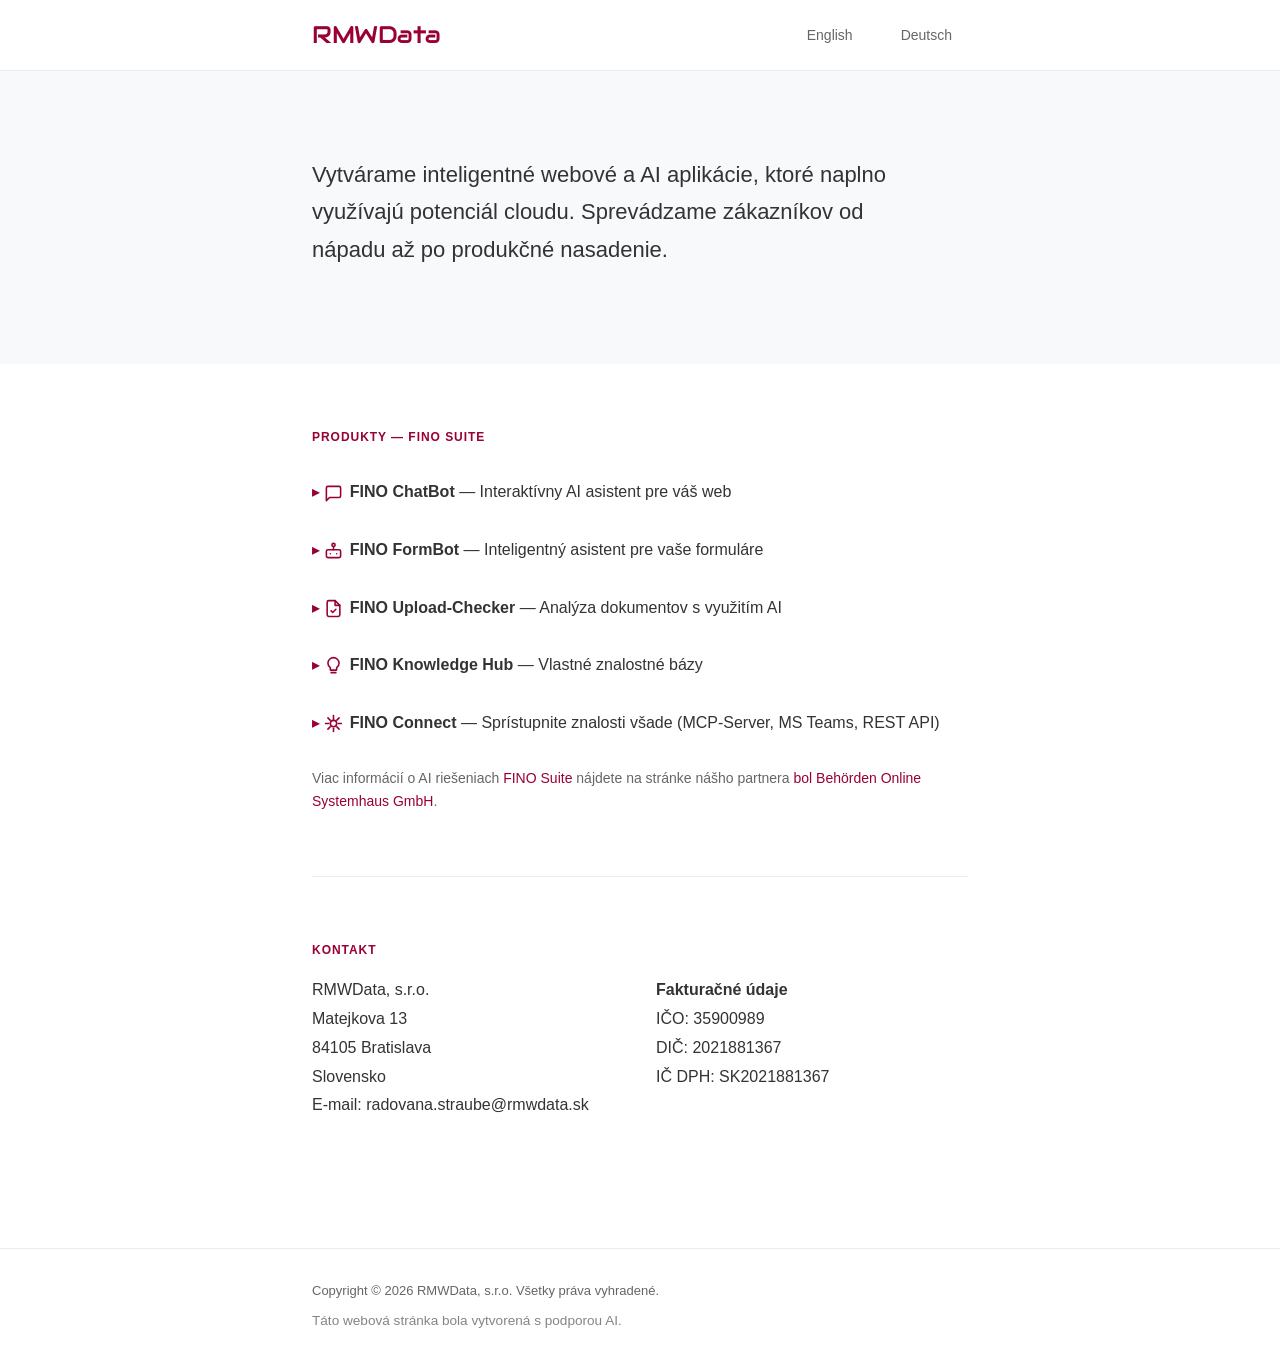
==== index.html @ 28b27a78 "Add files via upload" ====
<!DOCTYPE html>
<html lang="sk">
<head>
    <meta charset="utf-8">
    <meta name="viewport" content="width=device-width, initial-scale=1">
    <title>RMWData, s.r.o.</title>
    <link href="custom.css" rel="stylesheet">
</head>
<body>
    <nav class="site-nav">
        <div class="container">
            <a class="site-nav__brand" href="#">RMWData</a>
            <ul class="site-nav__links">
                <li><a href="index_en.html">English</a></li>
                <li><a href="index_de.html">Deutsch</a></li>
            </ul>
        </div>
    </nav>

    <section class="hero">
        <div class="container">
            <p class="hero__text">
                Vytvárame inteligentné webové a AI aplikácie, ktoré naplno využívajú potenciál cloudu. Sprevádzame zákazníkov od nápadu až po produkčné nasadenie.
            </p>
        </div>
    </section>

    <main>
        <div class="container">
            <section class="section">
                <h2 class="section__title">Produkty — FINO Suite</h2>
                <ul class="partners-list">
                    <li>
                        <details>
                            <summary><svg xmlns="http://www.w3.org/2000/svg" width="19" height="19" viewBox="0 0 24 24" fill="none" stroke="currentColor" stroke-width="2" stroke-linecap="round" stroke-linejoin="round" style="vertical-align: middle; margin-right: 0.4em; color: #990033;"><path d="M21 15a2 2 0 0 1-2 2H7l-4 4V5a2 2 0 0 1 2-2h14a2 2 0 0 1 2 2z"></path></svg><strong>FINO ChatBot</strong> — Interaktívny AI asistent pre váš web</summary>
                            <p>AI asistent, ktorý sa jednoducho integruje do webových stránok. Pomáha rýchlo nájsť správne informácie, odpovedá na časté otázky a vysvetľuje administratívne postupy. Vždy aktuálne znalosti, viacjazyčná podpora, bezbariérová komunikácia, v súlade s GDPR. Dostupný 24/7.</p>
                        </details>
                    </li>
                    <li>
                        <details>
                            <summary><svg xmlns="http://www.w3.org/2000/svg" width="19" height="19" viewBox="0 0 24 24" fill="none" stroke="currentColor" stroke-width="2" stroke-linecap="round" stroke-linejoin="round" style="vertical-align: middle; margin-right: 0.4em; color: #990033;"><rect x="3" y="11" width="18" height="10" rx="2"/><circle cx="12" cy="5" r="2"/><line x1="12" y1="7" x2="12" y2="11"/><line x1="8" y1="16" x2="8" y2="16"/><line x1="16" y1="16" x2="16" y2="16"/></svg><strong>FINO FormBot</strong> — Inteligentný asistent pre vaše formuláre</summary>
                            <p>AI asistent, ktorý žiadateľov krok za krokom sprevádza pri vyplňovaní zložitých formulárov. Prostredníctvom prirodzenej konverzácie zachytí všetky potrebné informácie a automaticky ich prenesie do formulára. Viacjazyčná podpora, bezbariérová komunikácia, validácia údajov, v súlade s GDPR. Až o 80 % rýchlejšie vyplňovanie.</p>
                        </details>
                    </li>
                    <li>
                        <details>
                            <summary><svg xmlns="http://www.w3.org/2000/svg" width="19" height="19" viewBox="0 0 24 24" fill="none" stroke="currentColor" stroke-width="2" stroke-linecap="round" stroke-linejoin="round" style="vertical-align: middle; margin-right: 0.4em; color: #990033;"><path d="M14 2H6a2 2 0 0 0-2 2v16a2 2 0 0 0 2 2h12a2 2 0 0 0 2-2V8z"/><polyline points="14 2 14 8 20 8"/><polyline points="9 15 11 17 15 13"/></svg><strong>FINO Upload-Checker</strong> — Analýza dokumentov s využitím AI</summary>
                            <p>AI riešenie pre automatickú kontrolu nahraných dokumentov. Systém rozpoznáva typ dokumentu, extrahuje relevantné údaje a kontroluje ich vierohodnosť. Podpora viacerých formátov, OCR technológia, v súlade s GDPR. Zníženie manuálnych kontrolných nákladov až o 90 %.</p>
                        </details>
                    </li>
                    <li>
                        <details>
                            <summary><svg xmlns="http://www.w3.org/2000/svg" width="19" height="19" viewBox="0 0 24 24" fill="none" stroke="currentColor" stroke-width="2" stroke-linecap="round" stroke-linejoin="round" style="vertical-align: middle; margin-right: 0.4em; color: #990033;"><path d="M12 2a7 7 0 0 1 7 7c0 2.4-1.2 4.5-3 5.7V17a1 1 0 0 1-1 1H9a1 1 0 0 1-1-1v-2.3C6.2 13.5 5 11.4 5 9a7 7 0 0 1 7-7z"/><path d="M9 21h6"/><path d="M9 18h6"/></svg><strong>FINO Knowledge Hub</strong> — Vlastné znalostné bázy</summary>
                            <p>Centrálna platforma na vytváranie, správu a údržbu znalostných báz. Nahrávajte dokumenty a zdroje, nechajte ich automaticky indexovať a spravujte mandantové znalostné oblasti s verziovaním. Sémantické vyhľadávanie, MCP protokol, v súlade s GDPR.</p>
                        </details>
                    </li>
                    <li>
                        <details>
                            <summary><svg xmlns="http://www.w3.org/2000/svg" width="19" height="19" viewBox="0 0 24 24" fill="none" stroke="currentColor" stroke-width="2" stroke-linecap="round" stroke-linejoin="round" style="vertical-align: middle; margin-right: 0.4em; color: #990033;"><path d="M12 2v6"/><path d="M12 18v4"/><circle cx="12" cy="12" r="4"/><path d="M4.93 4.93l2.83 2.83"/><path d="M16.24 16.24l2.83 2.83"/><path d="M2 12h4"/><path d="M18 12h4"/><path d="M4.93 19.07l2.83-2.83"/><path d="M16.24 7.76l2.83-2.83"/></svg><strong>FINO Connect</strong> — Sprístupnite znalosti všade (MCP-Server, MS Teams, REST API)</summary>
                            <p>Univerzálne prístupové rozhranie pre znalostné bázy. Zabezpečuje, aby boli znalosti dostupné všade — cez MCP Protocol, REST API, MS Teams a ďalšie kanály. Read-only prístup, multi-kanálové doručovanie, škálovateľné od jednotlivých integrácií po celopodnikové nasadenia.</p>
                        </details>
                    </li>
                </ul>
                <p class="section__note">Viac informácií o AI riešeniach <a href="https://formbot.ai/sk/index.html" target="_blank" rel="noopener">FINO Suite</a> nájdete na stránke nášho partnera <a href="https://bol-systemhaus.de" target="_blank" rel="noopener">bol Behörden Online Systemhaus GmbH</a>.</p>
            </section>

            <section class="section">
                <h2 class="section__title">Kontakt</h2>
                <div class="contact-grid">
                    <address>
                        RMWData, s.r.o.<br/>
                        Matejkova 13<br/>
                        84105 Bratislava<br/>
                        Slovensko<br/>
                        E-mail: radovana.straube@rmwdata.sk
                    </address>
                    <address>
                        <strong>Fakturačné údaje</strong><br/>
                        IČO: 35900989<br/>
                        DIČ: 2021881367<br/>
                        IČ DPH: SK2021881367
                    </address>
                </div>
            </section>
        </div>
    </main>

    <footer class="site-footer">
        <div class="container">
            <p>Copyright © 2026 RMWData, s.r.o. Všetky práva vyhradené.</p>
			<p style="font-size: 0.85rem; margin-top: 0.5rem; opacity: 0.8;">Táto webová stránka bola vytvorená s podporou AI.</p>
        </div>
    </footer>
</body>
</html>
---- custom.css ----
/* === Font === */
@import url('https://fonts.googleapis.com/css2?family=Audiowide&display=swap');

/* === Reset & Base === */
*,
*::before,
*::after {
    margin: 0;
    padding: 0;
    box-sizing: border-box;
}

:root {
    --color-primary: #1a1a2e;
    --color-accent: #990033;
    --color-accent-hover: #7a0029;
    --color-bg: #ffffff;
    --color-bg-alt: #f8f9fa;
    --color-text: #333333;
    --color-text-light: #666666;
    --color-border: #e9ecef;
    --font-stack: -apple-system, BlinkMacSystemFont, 'Segoe UI', Roboto, 'Helvetica Neue', Arial, sans-serif;
    --max-width: 720px;
    --spacing-xs: 0.5rem;
    --spacing-sm: 1rem;
    --spacing-md: 2rem;
    --spacing-lg: 4rem;
    --spacing-xl: 6rem;
}

html {
    font-size: 16px;
    scroll-behavior: smooth;
}

body {
    font-family: var(--font-stack);
    color: var(--color-text);
    background: var(--color-bg);
    line-height: 1.6;
    -webkit-font-smoothing: antialiased;
}

a {
    color: var(--color-accent);
    text-decoration: none;
    transition: color 0.2s ease;
}

a:hover {
    color: var(--color-accent-hover);
    text-decoration: underline;
    text-decoration-color: var(--color-accent);
}

/* === Layout === */
.container {
    max-width: var(--max-width);
    margin: 0 auto;
    padding: 0 var(--spacing-md);
}

/* === Navigation === */
.site-nav {
    position: fixed;
    top: 0;
    left: 0;
    right: 0;
    z-index: 100;
    background: rgba(255, 255, 255, 0.95);
    backdrop-filter: blur(8px);
    -webkit-backdrop-filter: blur(8px);
    border-bottom: 1px solid var(--color-border);
    padding: var(--spacing-sm) 0;
}

.site-nav .container {
    display: flex;
    align-items: center;
    justify-content: space-between;
}

.site-nav__brand {
    font-family: 'Audiowide', cursive;
    font-size: 1.5rem;
    font-weight: 400;
    color: var(--color-accent);
    letter-spacing: -0.02em;
}

.site-nav__brand:hover {
    color: var(--color-accent);
}

.site-nav__links {
    display: flex;
    gap: var(--spacing-sm);
    list-style: none;
}

.site-nav__links a {
    font-size: 0.875rem;
    color: var(--color-text-light);
    padding: var(--spacing-xs) var(--spacing-sm);
    border-radius: 4px;
    transition: color 0.2s ease, background 0.2s ease;
}

.site-nav__links a:hover {
    color: var(--color-accent);
    background: var(--color-bg-alt);
    text-decoration: none;
}

/* === Hero === */
.hero {
    padding: calc(var(--spacing-xl) + 60px) 0 var(--spacing-xl);
    background: var(--color-bg-alt);
}

.hero__text {
    font-size: 1.375rem;
    line-height: 1.7;
    color: var(--color-text);
    max-width: 600px;
}

/* === Sections === */
.section {
    padding: var(--spacing-lg) 0;
}

.section + .section {
    border-top: 1px solid var(--color-border);
}

.section__title {
    font-size: 0.75rem;
    font-weight: 600;
    text-transform: uppercase;
    letter-spacing: 0.08em;
    color: var(--color-accent);
    margin-bottom: var(--spacing-sm);
}

/* === Partners === */
.partners-list {
    list-style: none;
}

.partners-list li {
    padding: var(--spacing-xs) 0;
}

/* === Contact Grid === */
.contact-grid {
    display: grid;
    grid-template-columns: 1fr 1fr;
    gap: var(--spacing-md);
}

@media (max-width: 600px) {
    .contact-grid {
        grid-template-columns: 1fr;
    }
}

.contact-grid address {
    font-style: normal;
    line-height: 1.8;
}

/* === Footer === */
.site-footer {
    padding: var(--spacing-md) 0;
    border-top: 1px solid var(--color-border);
    margin-top: var(--spacing-lg);
}

.site-footer p {
    font-size: 0.8125rem;
    color: var(--color-text-light);
}

/* === Expandable product items === */
.partners-list details {
    padding: var(--spacing-xs) 0;
}

.partners-list details summary {
    cursor: pointer;
    list-style: none;
}

.partners-list details summary::-webkit-details-marker {
    display: none;
}

.partners-list details summary::before {
    content: '▸ ';
    color: var(--color-accent);
    transition: transform 0.2s ease;
}

.partners-list details[open] summary::before {
    content: '▾ ';
}

.partners-list details p {
    margin: var(--spacing-xs) 0 var(--spacing-sm) 1.2em;
    color: var(--color-text-light);
    font-size: 0.9rem;
    line-height: 1.6;
}

/* === Section note === */
.section__note {
    margin-top: var(--spacing-sm);
    font-size: 0.875rem;
    color: var(--color-text-light);
}
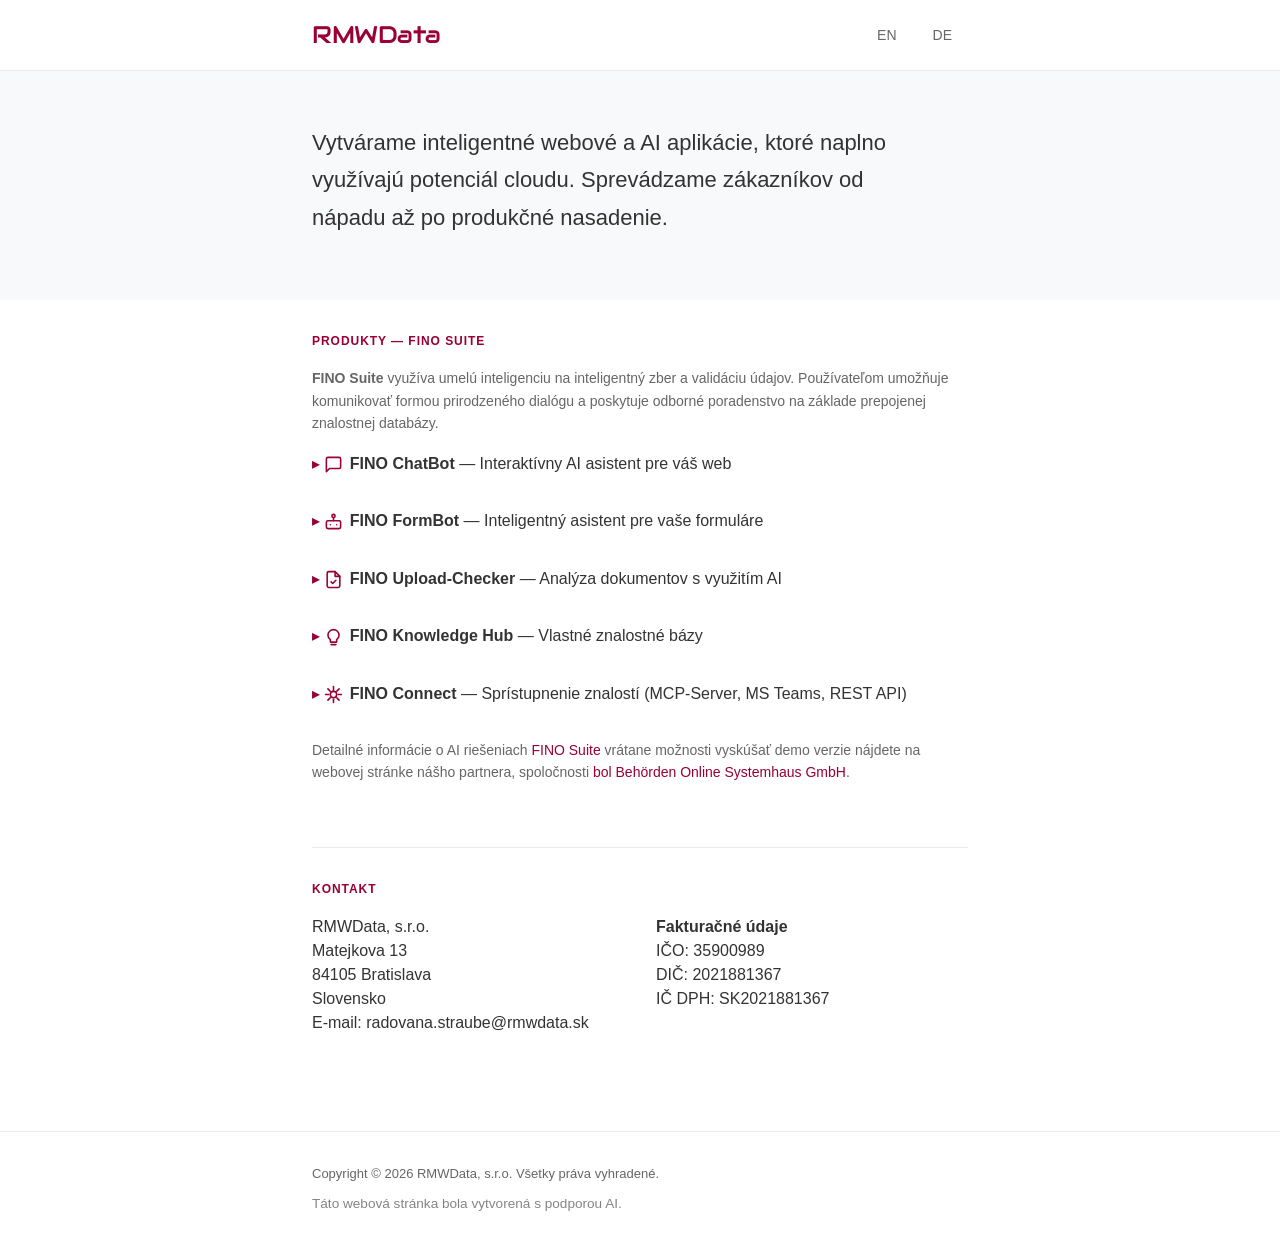
==== commit 9440d40c: "Add files via upload" ====
--- a/index.html
+++ b/index.html
@@ -11,8 +11,8 @@
         <div class="container">
             <a class="site-nav__brand" href="#">RMWData</a>
             <ul class="site-nav__links">
-                <li><a href="index_en.html">English</a></li>
-                <li><a href="index_de.html">Deutsch</a></li>
+                <li><a href="index_en.html">EN</a></li>
+                <li><a href="index_de.html">DE</a></li>
             </ul>
         </div>
     </nav>
@@ -29,6 +29,7 @@
         <div class="container">
             <section class="section">
                 <h2 class="section__title">Produkty — FINO Suite</h2>
+                <p class="section__note"><strong>FINO Suite</strong> využíva umelú inteligenciu na inteligentný zber a validáciu údajov. Používateľom umožňuje komunikovať formou prirodzeného dialógu a poskytuje odborné poradenstvo na základe prepojenej znalostnej databázy.</p>
                 <ul class="partners-list">
                     <li>
                         <details>
@@ -56,12 +57,12 @@
                     </li>
                     <li>
                         <details>
-                            <summary><svg xmlns="http://www.w3.org/2000/svg" width="19" height="19" viewBox="0 0 24 24" fill="none" stroke="currentColor" stroke-width="2" stroke-linecap="round" stroke-linejoin="round" style="vertical-align: middle; margin-right: 0.4em; color: #990033;"><path d="M12 2v6"/><path d="M12 18v4"/><circle cx="12" cy="12" r="4"/><path d="M4.93 4.93l2.83 2.83"/><path d="M16.24 16.24l2.83 2.83"/><path d="M2 12h4"/><path d="M18 12h4"/><path d="M4.93 19.07l2.83-2.83"/><path d="M16.24 7.76l2.83-2.83"/></svg><strong>FINO Connect</strong> — Sprístupnite znalosti všade (MCP-Server, MS Teams, REST API)</summary>
+                            <summary><svg xmlns="http://www.w3.org/2000/svg" width="19" height="19" viewBox="0 0 24 24" fill="none" stroke="currentColor" stroke-width="2" stroke-linecap="round" stroke-linejoin="round" style="vertical-align: middle; margin-right: 0.4em; color: #990033;"><path d="M12 2v6"/><path d="M12 18v4"/><circle cx="12" cy="12" r="4"/><path d="M4.93 4.93l2.83 2.83"/><path d="M16.24 16.24l2.83 2.83"/><path d="M2 12h4"/><path d="M18 12h4"/><path d="M4.93 19.07l2.83-2.83"/><path d="M16.24 7.76l2.83-2.83"/></svg><strong>FINO Connect</strong> — Sprístupnenie znalostí (MCP-Server, MS Teams, REST API)</summary>
                             <p>Univerzálne prístupové rozhranie pre znalostné bázy. Zabezpečuje, aby boli znalosti dostupné všade — cez MCP Protocol, REST API, MS Teams a ďalšie kanály. Read-only prístup, multi-kanálové doručovanie, škálovateľné od jednotlivých integrácií po celopodnikové nasadenia.</p>
                         </details>
                     </li>
                 </ul>
-                <p class="section__note">Viac informácií o AI riešeniach <a href="https://formbot.ai/sk/index.html" target="_blank" rel="noopener">FINO Suite</a> nájdete na stránke nášho partnera <a href="https://bol-systemhaus.de" target="_blank" rel="noopener">bol Behörden Online Systemhaus GmbH</a>.</p>
+                <p class="section__note">Detailné informácie o AI riešeniach <a href="https://formbot.ai/sk/index.html" target="_blank" rel="noopener">FINO Suite</a> vrátane možnosti vyskúšať demo verzie nájdete na webovej stránke nášho partnera, spoločnosti <a href="https://bol-systemhaus.de" target="_blank" rel="noopener">bol Behörden Online Systemhaus GmbH</a>.</p>
             </section>
 
             <section class="section">
--- a/custom.css
+++ b/custom.css
@@ -94,7 +94,7 @@
 
 .site-nav__links {
     display: flex;
-    gap: var(--spacing-sm);
+    gap: 0.25rem;
     list-style: none;
 }
 
@@ -114,7 +114,7 @@
 
 /* === Hero === */
 .hero {
-    padding: calc(var(--spacing-xl) + 60px) 0 var(--spacing-xl);
+    padding: calc(var(--spacing-lg) + 60px) 0 var(--spacing-lg);
     background: var(--color-bg-alt);
 }
 
@@ -127,7 +127,7 @@
 
 /* === Sections === */
 .section {
-    padding: var(--spacing-lg) 0;
+    padding: var(--spacing-md) 0 var(--spacing-lg);
 }
 
 .section + .section {
@@ -167,7 +167,11 @@
 
 .contact-grid address {
     font-style: normal;
-    line-height: 1.8;
+    line-height: 1.5;
+}
+
+.section:last-child {
+    padding: var(--spacing-md) 0;
 }
 
 /* === Footer === */
